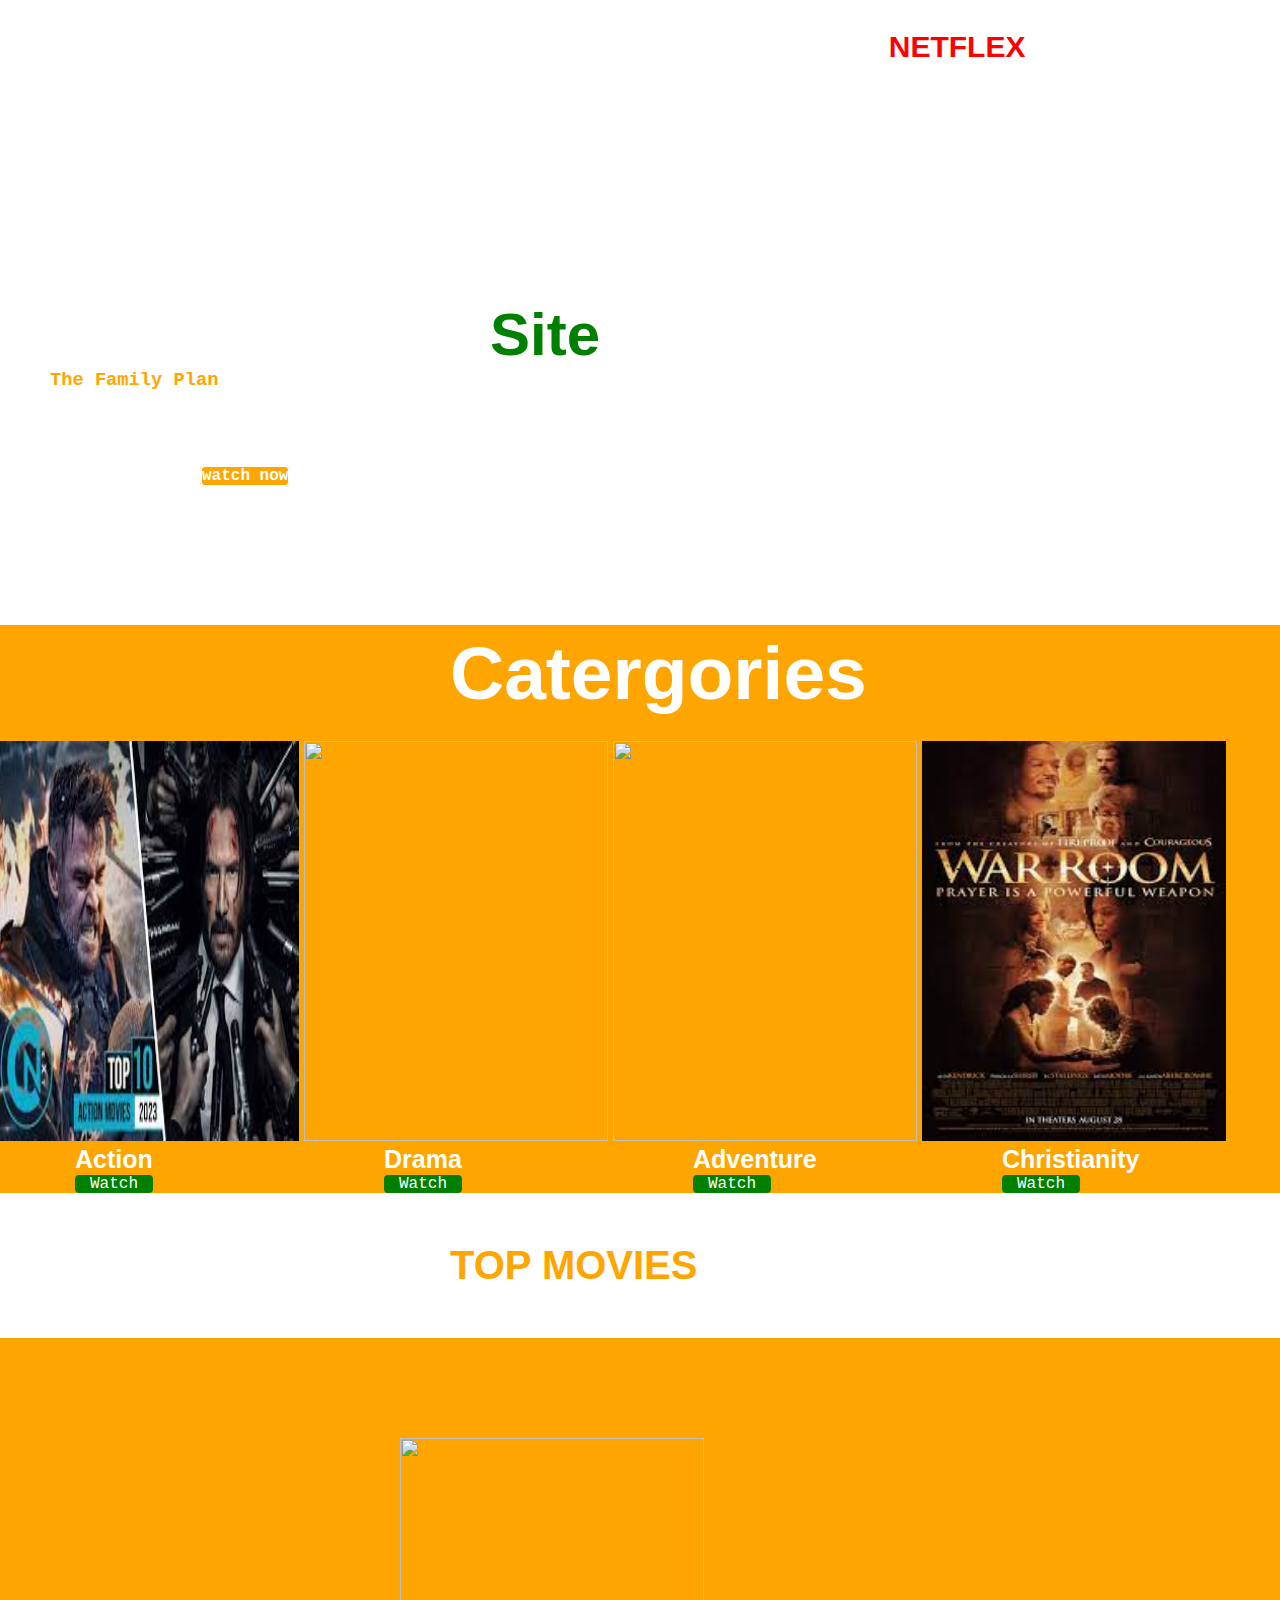
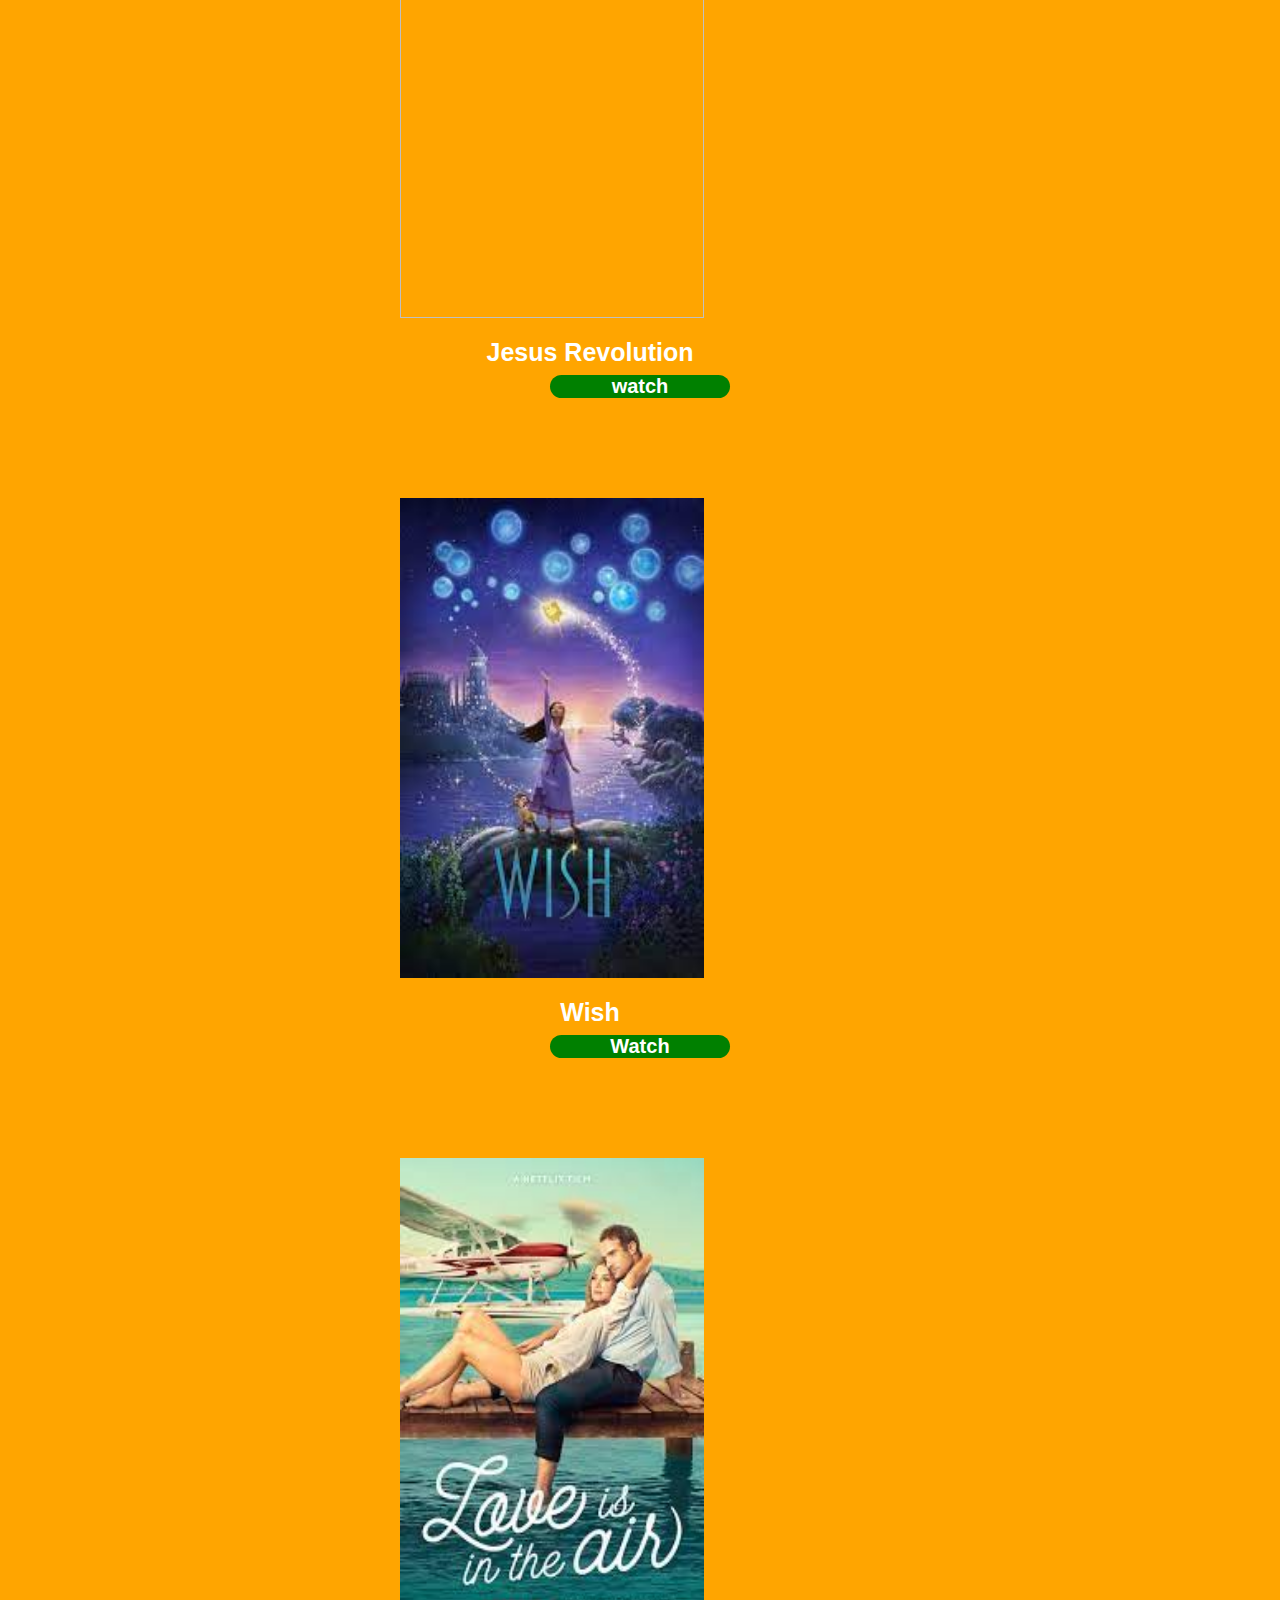
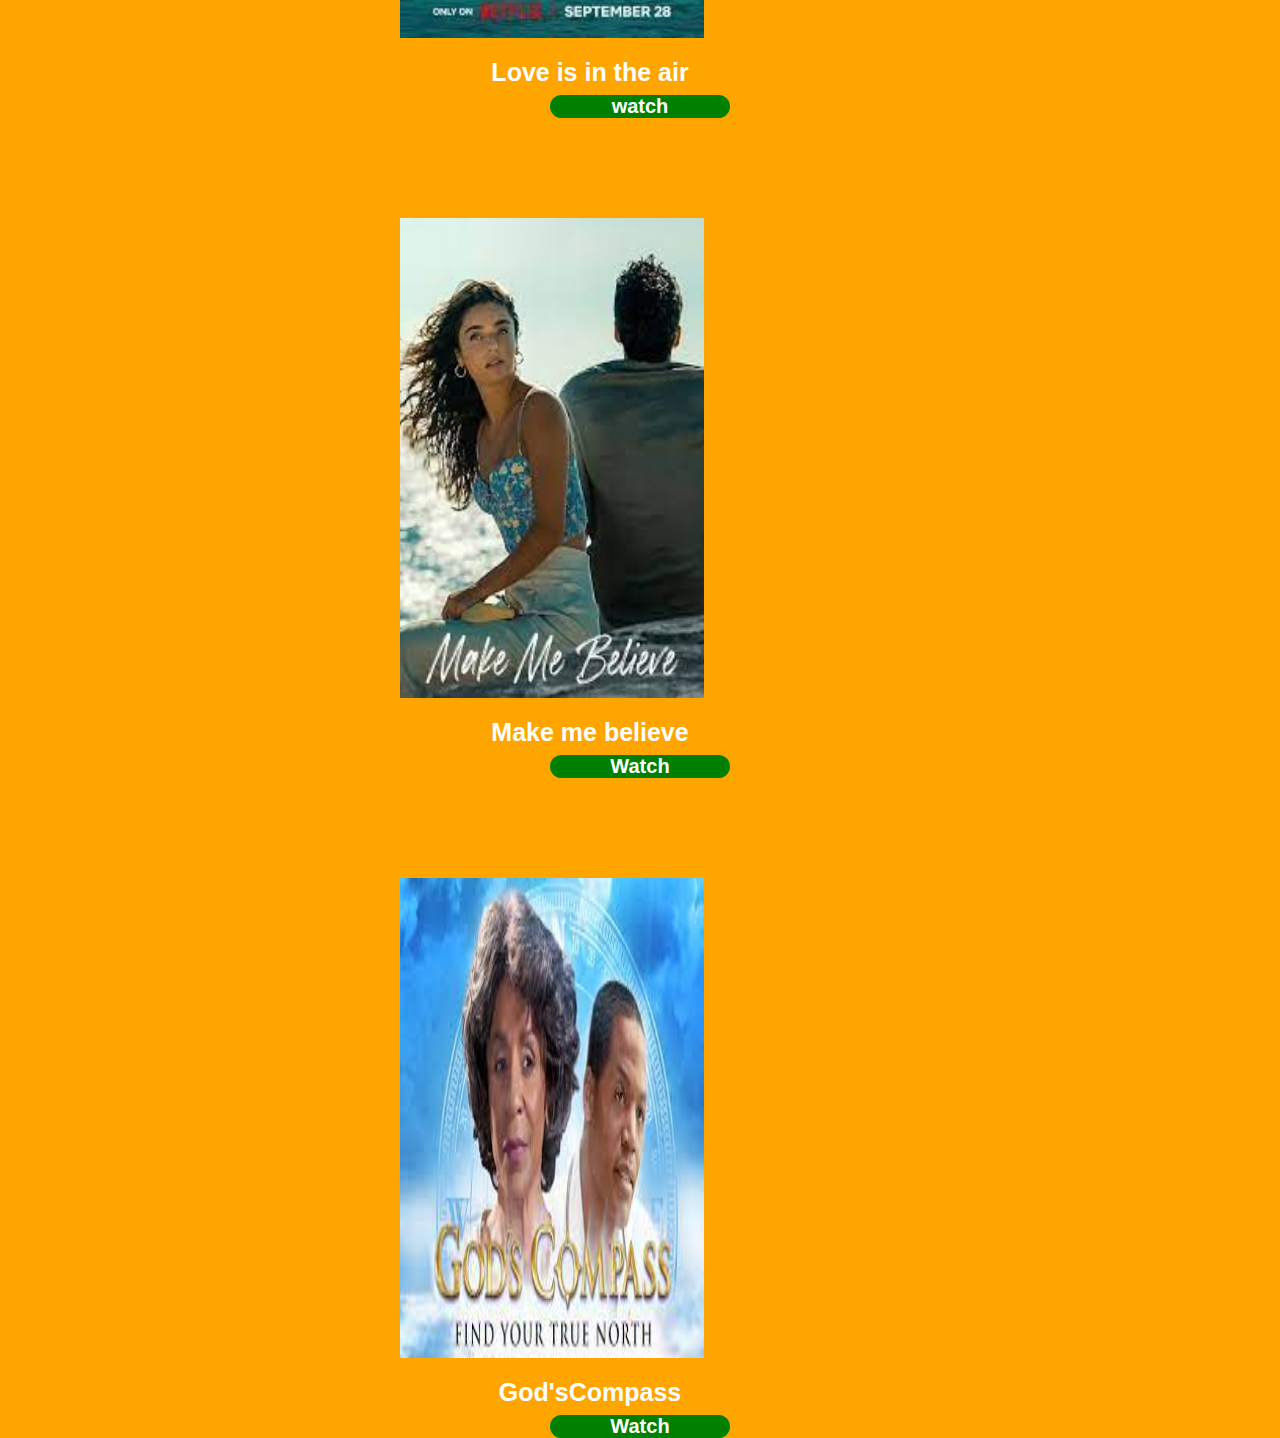
==== index.html @ d95799eb "movie ranking" ====
<!DOCTYPE html>
<html lang="en">
<head>
    <title>movie ranking</title>
    <meta charset="UTF-8">
    <meta http-equiv="X-UA-Compatible" content="IE=edge">
    <meta name="viewport" content="width=device-width, initial-scale=1.0">
    <link rel="stylesheet" href="css/style.css">
</head>
<style>
    body{
        background: url(https://resizing.flixster.com/-XZAfHZM39UwaGJIFWKAE8fS0ak=/v3/t/assets/p26016828_k_h9_ab.jpg);
        background-size: cover;
        background-repeat: no-repeat;
        height: 100vh;
       }
    
</style>
<body>
    <header id="header">
        <ul>
            <li><a href=""class="active">Home</a></li>
            <li><a href="Explore.html"class="active">Explore</a></li>
            <li><a href="about.html"class="active">About </a></li>
        </ul>
        <a href="" class="logo">NETFLEX</a>
    </header>
    <div class="main">
        <h1>Movie Ranking<span> Site</span></h1>
        <h3>The Family Plan</h3>
        <p>
            When enemies from his past track him down, former elite government 
            assassin Dan packs his <br>wife,teen daughter, teen son, and 10-month-old
            baby into their minivan and takes off on an <br>impromptu cross-country road 
            trip to Las Vegas
        </p>
        <a href="https://i.ytimg.com/an_webp/ns8weNznn1Y/mqdefault_6s.webp?du=3000&sqp=CLT4-K4G&rs=AOn4CLDiad9alRw7ncm4p07wPzbD5R-8Zg">watch now</a>
     </div>
     <section class="fan">
        <h1>Catergories</h1>
         <div class="all">
             <div class="content">
                 <img src="[data-uri]"
                  alt="">
                 <p>Action</p>
                 <a href="https://i.ytimg.com/an_webp/gKH1Kei5Bps/mqdefault_6s.webp?du=3000&sqp=CJPVxa8G&rs=AOn4CLAkD7p7nLbNi-qP95meZ-VLcLa_Wg">Watch</a>
             </div>
             <div class="content">
                <img src="https://wwwimage-us.pplusstatic.com/thumbnails/photos/w370-q80/movie_asset/62/86/86/titan_us_1997_sa_poster_1400x2100_nb.jpg" 
                alt="">
                <p>Drama</p>
                <a href="https://i.ytimg.com/vi/D1-hy-V27Lg/hqdefault.jpg?sqp=-oaymwEXCNACELwBSFryq4qpAwkIARUAAIhCGAE=&rs=AOn4CLCLqL61PFXjWUva_PH_L0Pr9StfBw">Watch</a>
            </div>
            <div class="content">
                <img src="https://resizing.flixster.com/yHQF35g-bKHGdCx3TabyifPMWew=/fit-in/180x240/v2/https://resizing.flixster.com/-XZAfHZM39UwaGJIFWKAE8fS0ak=/v3/t/assets/p13499680_p_v12_bg.jpg" 
                alt="">
                <p>Adventure</p>
                <a href="https://i.ytimg.com/vi/UW0Gm65vlCk/hq720.jpg?sqp=-oaymwEcCOgCEMoBSFXyq4qpAw4IARUAAIhCGAFwAcABBg==&rs=AOn4CLBaGRW4iJh8KKh_kYCqyfaMV4gs-w">Watch</a>
            </div>
            <div class="content">
                <img src="[data-uri]"
                 alt="">
                <p>Christianity</p>
                <a href="https://i.ytimg.com/vi/64dAXc9G56I/hq720.jpg?sqp=-oaymwEcCOgCEMoBSFXyq4qpAw4IARUAAIhCGAFwAcABBg==&rs=AOn4CLBTbjp08Ar0_7HzfP_b0Ej8oPimIg">Watch</a>
            </div>
         </div>
     </section>
     <section class="love">
         <h1>TOP MOVIES</h1>
         <div class="joy">
             <div class="div1">
                <img src="https://m.media-amazon.com/images/I/71bTqJuHOzL._AC_UF894,1000_QL80_.jpg" alt="">
                <p>Jesus Revolution</p>
                <a href="https://i.ytimg.com/vi/8oTa3TVtCSM/hq720.jpg?sqp=-oaymwEcCOgCEMoBSFXyq4qpAw4IARUAAIhCGAFwAcABBg==&rs=AOn4CLCBA3uI4gdRHQxMoqVWXrEKUlREuA">watch</a>
             </div>
             <div class="div1">
                <img src="[data-uri]" alt="">
                <p>Wish</p>
                <a href="https://i.ytimg.com/vi/KFHe5MkXu60/hq720.jpg?sqp=-oaymwEcCOgCEMoBSFXyq4qpAw4IARUAAIhCGAFwAcABBg==&rs=AOn4CLD9czEVrS91dV3_a_WbvXLhoLZZ7w">Watch</a>
             </div>
             <div class="div1">
                <img src="[data-uri]" alt="">
                <p>Love is in the air</p>
                <a href="https://i.ytimg.com/vi/O2JI6EldneY/hq720.jpg?sqp=-oaymwEcCOgCEMoBSFXyq4qpAw4IARUAAIhCGAFwAcABBg==&rs=AOn4CLBshaFievozpHLLj7nvazOlil9meg">watch</a>
             </div>
             <div class="div1">
                <img src="[data-uri]" alt="">
                <p>Make me believe</p>
                <a href="https://i.ytimg.com/vi/5Tda-kt97sc/hq720.jpg?sqp=-oaymwEcCNAFEJQDSFXyq4qpAw4IARUAAIhCGAFwAcABBg==&rs=AOn4CLBnCKju0dT7WRR3TeRqn8fGQuCXKg">Watch </a>
             </div>
             <div class="div1">
                <img src="[data-uri]" alt="">
                <p>God'sCompass </p>
                <a href="https://i.ytimg.com/an_webp/o1vixx74sXY/mqdefault_6s.webp?du=3000&sqp=CKCfxq8G&rs=AOn4CLAizW1ncYekdZVlM_zgaIDW-YZYpQ">Watch</a>
             </div>
         </div>
     </section>
 
</body>
</html>
---- css/style.css ----
*{
    padding:0;
    margin:  0; 
    box-sizing: border-box;
    font-family:'Segoe UI',  sans-serif ;
}
#header{
    position: absolute;
    top:0;
    left:0;
    padding:30px 100px;
    width:100px;
    display:flex;
    justify-content:space-between;
    align-items:center;
    z-index: 10000;
    
}
#header .logo{
    color:red;
    font-weight: bolder;
    font-size:30px;
    text-decoration: none;
    padding-left:500px ;
    display: flex;
    flex-direction: row;
}
#header ul{
    display: flex;
    justify-content: center;
    align-items: center;
}
#header ul li{
    list-style: none;
    margin-left: 20px;
    font-size: 14px;
}
#header ul li a{
    text-decoration: none;
    padding: 2px 15px;
    color: white;
    border-radius: 8px;
    font-size: medium;
}
#header ul li a:hover{
    background:orange;
    transition: .5s;
}
.main{
    padding-left: 50px;
    padding-top: 50px;
}
.main h1{
    padding-top: 250px;
    padding-left:0px;
    text-align: left;
    font-size: 60px;
    color: white;
}
.main h1 span{
    color: green;
    
}
.main h3{
    color: orange;
    font-family: 'Courier New', Courier, monospace;
    
}
.main p{
    padding-top: 10px;
    padding-bottom: 20px;
    padding-left: 5px;
    padding-right: 200px;
    color: white;
    font-family:  monospace;
    font-weight: bolder;

}
.main a{
    font-family: 'Courier New', Courier, monospace;
    font-size: medium;
    border: 2px solid white;
    background-color: orange;
    margin-left: 150px;
    text-decoration: solid;
    border-radius: 5px;
    color: white;
    font-weight: bold;
}

.fan{
    background-color: orange;
    margin-block: 140px;
    
}
h1{
    color: white;
    font-family: 'Segoe UI',  sans-serif;
    font-size: 75px;
    padding-left: 450px;
    padding-top: 5px;
    text-decoration: dashed;
}
.fan .all{
    flex-direction: row;
    display: flex;
    justify-items: center;
    padding-top: 25px;
    

}

.all content{
    flex-direction: row;
    display: flex;
    text-align: center;
   
}
 
.content img{
    width: 19rem;
    height: 25rem;
    margin-left:-5px;
    margin-right: 10px;
    justify-content: space-around;
    
    
   
}
.content p{
    color: white;
    padding-left: 75px;
    font-weight: bold;
    font-size: 25px;
}
.content a{
    color: white;
    padding-left: 15px;
    padding-right: 15px;
    font-family: 'Courier New', Courier, monospace;
    font-weight: lighter;
    background-color: green;
    text-decoration: solid;
    margin-left: 75px;
    margin-right: 75px;  
    margin-top: 20px;
    border-radius: 4px;
    text-align: center;

}
.love{
    background-color: orange;
    background-size: 50px;
    margin-block:-140px;
}
.love h1{
    font-size: 40px;
    color: orange;
    background-color: white;
    padding-top: 50px;
    padding-bottom: 50px;
}
.joy{
    flex-direction: column;
    display: flex;
    text-align: center;
}
.joy .div1{
    flex-direction: column;
    display: flex;
    justify-items: center;
    padding-top: 100px
    
}
.div1 img{
    width: 19rem;
    height: 30rem;
    margin-left: 400px;
    margin-right: 10px;
    justify-content: space-around;
    
}
.div1 p{
    color: white;
    margin-left: 450px;
    margin-right: 550px;  
    margin-top: 20px;
    font-weight: bold;
    font-size: 25px;
    
}
.div1 a{
    color: white;
    background-color: green;
    margin-left: 550px;
    margin-right: 550px;  
    margin-top: 8px;
    font-weight: bold;
    font-size:20px;
    border-radius: 30px;
    text-decoration: solid;
    
    
}
@media(max-width:480px){
   
}
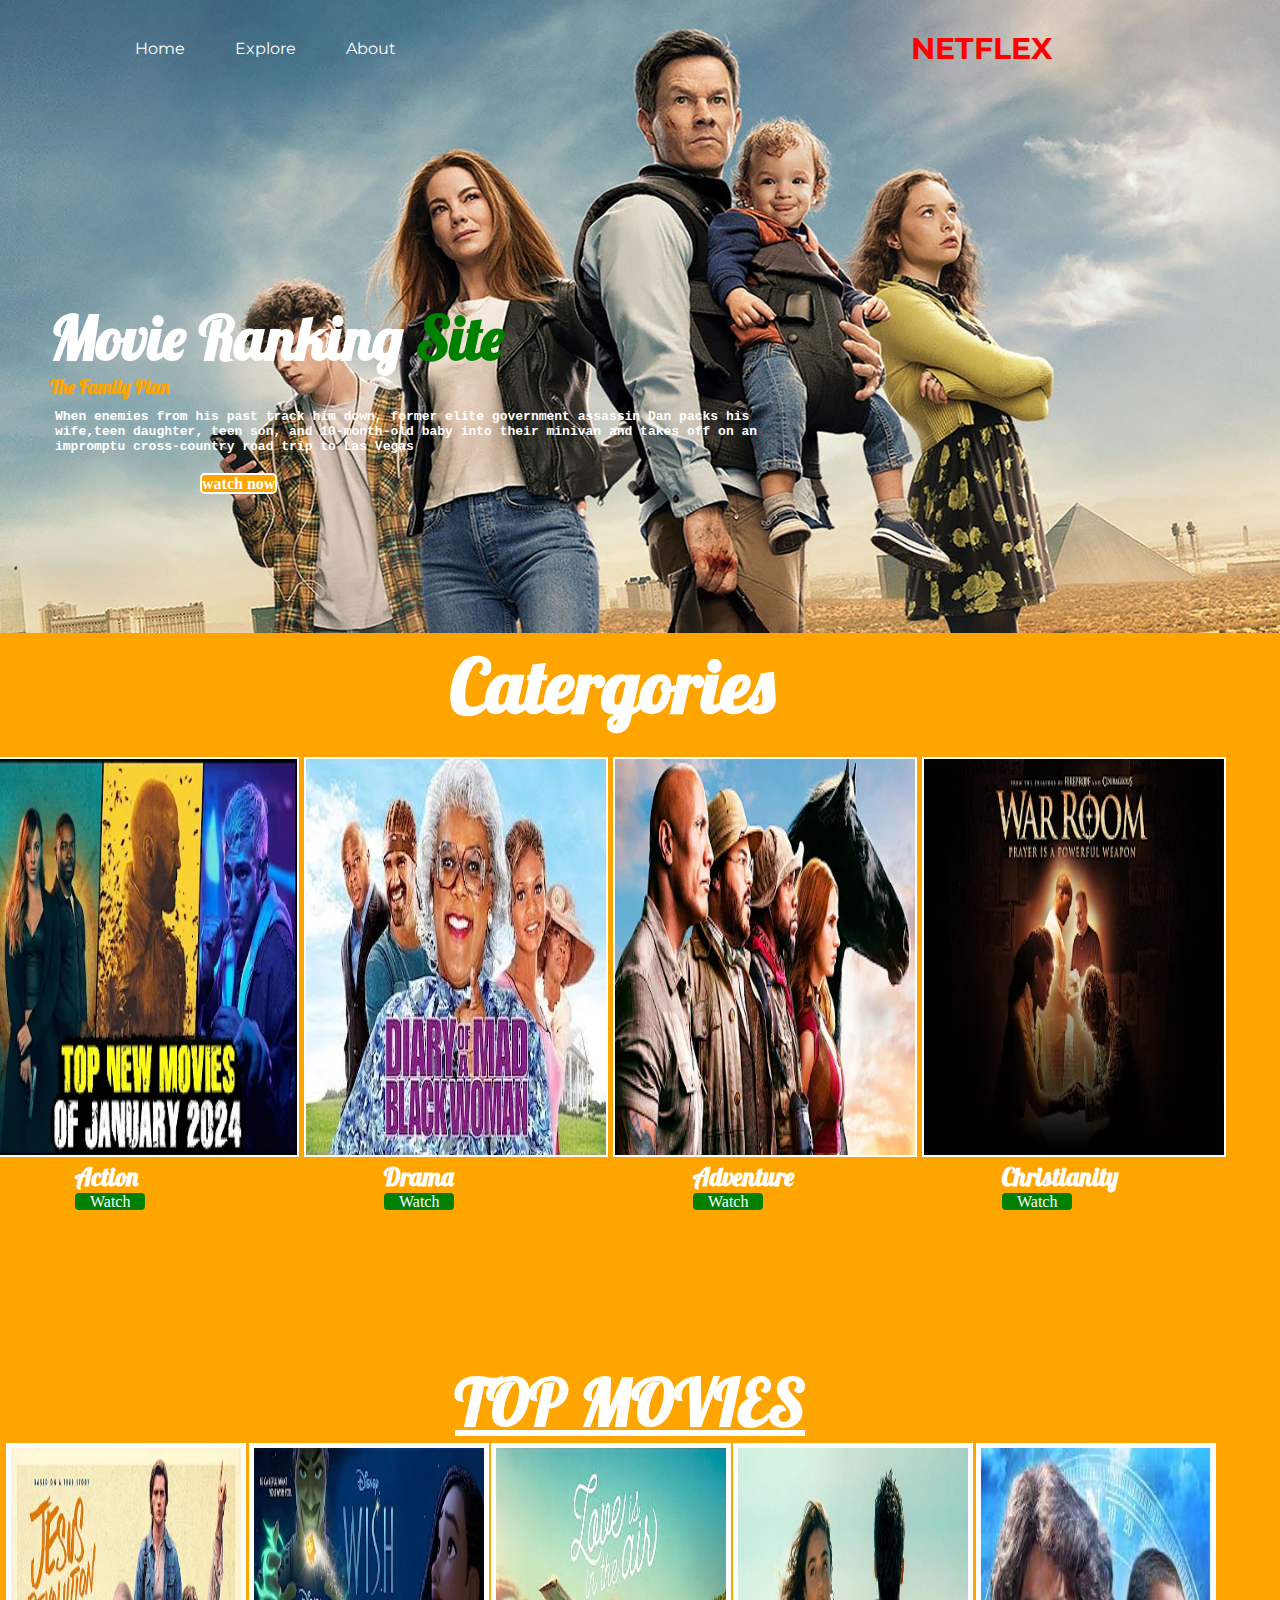
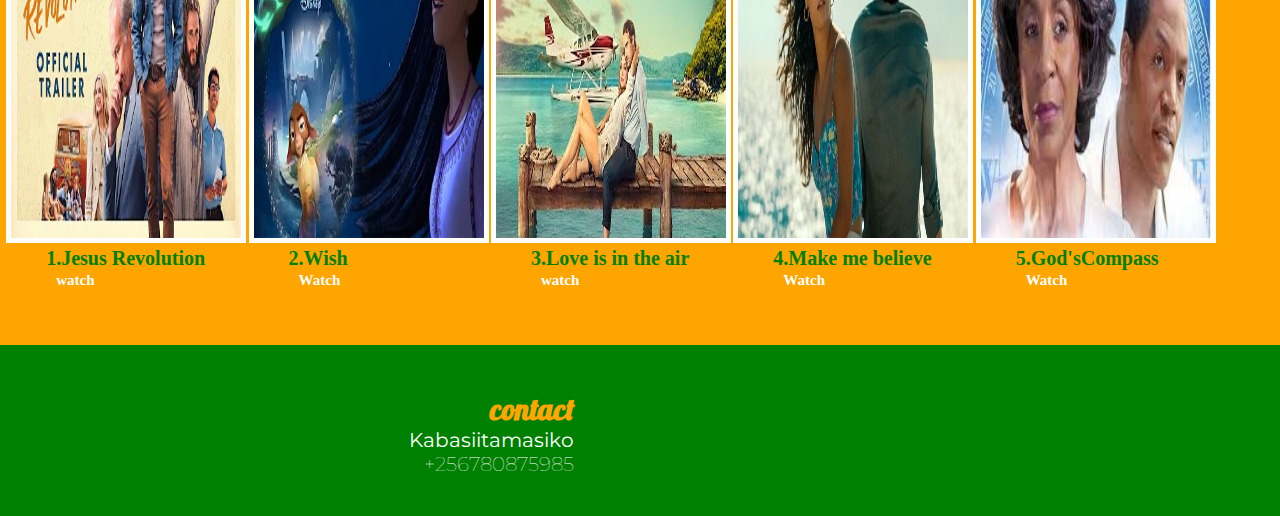
==== commit 36e91998: "movie ranking" ====
--- a/index.html
+++ b/index.html
@@ -5,17 +5,21 @@
     <meta charset="UTF-8">
     <meta http-equiv="X-UA-Compatible" content="IE=edge">
     <meta name="viewport" content="width=device-width, initial-scale=1.0">
-    <link rel="stylesheet" href="css/style.css">
+    <link rel="stylesheet" href="css/style.css" >
+    <link rel="icon" href="img/favicon (2).ico"type="image/x-icon">
+    <link rel="stylesheet" href="https://fonts.googleapis.com/css2?family=Lobster&family=Montserrat:ital,wght@0,100..900;1,100..900&family=Poppins:wght@400;500;600;700&family=Quicksand&family=Roboto:wght@100&display=swap">
+    <style>
+        body{
+            background: url(img/family.webp);
+            background-size: cover;
+            background-repeat: no-repeat;
+            height: 100vh;
+            font-family:montserrat;
+           }
+        
+    </style>
 </head>
-<style>
-    body{
-        background: url(https://resizing.flixster.com/-XZAfHZM39UwaGJIFWKAE8fS0ak=/v3/t/assets/p26016828_k_h9_ab.jpg);
-        background-size: cover;
-        background-repeat: no-repeat;
-        height: 100vh;
-       }
-    
-</style>
+
 <body>
     <header id="header">
         <ul>
@@ -34,67 +38,79 @@
             baby into their minivan and takes off on an <br>impromptu cross-country road 
             trip to Las Vegas
         </p>
-        <a href="https://i.ytimg.com/an_webp/ns8weNznn1Y/mqdefault_6s.webp?du=3000&sqp=CLT4-K4G&rs=AOn4CLDiad9alRw7ncm4p07wPzbD5R-8Zg">watch now</a>
+        <a href="https://www.youtube.com/watch?v=88hhS4U5cAc&pp=ygURZmFtaWx5IHBsYW4gbW92aWU%3D">watch now</a>
      </div>
-     <section class="fan">
-        <h1>Catergories</h1>
-         <div class="all">
-             <div class="content">
-                 <img src="[data-uri]"
-                  alt="">
-                 <p>Action</p>
-                 <a href="https://i.ytimg.com/an_webp/gKH1Kei5Bps/mqdefault_6s.webp?du=3000&sqp=CJPVxa8G&rs=AOn4CLAkD7p7nLbNi-qP95meZ-VLcLa_Wg">Watch</a>
+     <main>
+        <section class="fan">
+            <h1>Catergories</h1>
+             <div class="all">
+                 <div class="content">
+                     <img src="img/action.webp"  alt="">
+                     <p>Action</p>
+                     <a href="action.html">Watch</a>
+                 </div>
+                 <div class="content">
+                    <img src="img/drama.webp" 
+                    alt="">
+                    <p>Drama</p>
+                    <a href="drama.html">Watch</a>
+                </div>
+                <div class="content">
+                    <img src="img/adv.webp" 
+                    alt="">
+                    <p>Adventure</p>
+                    <a href="adventure.html">Watch</a>
+                </div>
+                <div class="content">
+                    <img src="img/christian.webp"
+                     alt="">
+                    <p>Christianity</p>
+                    <a href="christianity.html">Watch</a>
+                </div>
              </div>
-             <div class="content">
-                <img src="https://wwwimage-us.pplusstatic.com/thumbnails/photos/w370-q80/movie_asset/62/86/86/titan_us_1997_sa_poster_1400x2100_nb.jpg" 
-                alt="">
-                <p>Drama</p>
-                <a href="https://i.ytimg.com/vi/D1-hy-V27Lg/hqdefault.jpg?sqp=-oaymwEXCNACELwBSFryq4qpAwkIARUAAIhCGAE=&rs=AOn4CLCLqL61PFXjWUva_PH_L0Pr9StfBw">Watch</a>
-            </div>
-            <div class="content">
-                <img src="https://resizing.flixster.com/yHQF35g-bKHGdCx3TabyifPMWew=/fit-in/180x240/v2/https://resizing.flixster.com/-XZAfHZM39UwaGJIFWKAE8fS0ak=/v3/t/assets/p13499680_p_v12_bg.jpg" 
-                alt="">
-                <p>Adventure</p>
-                <a href="https://i.ytimg.com/vi/UW0Gm65vlCk/hq720.jpg?sqp=-oaymwEcCOgCEMoBSFXyq4qpAw4IARUAAIhCGAFwAcABBg==&rs=AOn4CLBaGRW4iJh8KKh_kYCqyfaMV4gs-w">Watch</a>
-            </div>
-            <div class="content">
-                <img src="[data-uri]"
-                 alt="">
-                <p>Christianity</p>
-                <a href="https://i.ytimg.com/vi/64dAXc9G56I/hq720.jpg?sqp=-oaymwEcCOgCEMoBSFXyq4qpAw4IARUAAIhCGAFwAcABBg==&rs=AOn4CLBTbjp08Ar0_7HzfP_b0Ej8oPimIg">Watch</a>
-            </div>
-         </div>
-     </section>
-     <section class="love">
-         <h1>TOP MOVIES</h1>
-         <div class="joy">
-             <div class="div1">
-                <img src="https://m.media-amazon.com/images/I/71bTqJuHOzL._AC_UF894,1000_QL80_.jpg" alt="">
-                <p>Jesus Revolution</p>
-                <a href="https://i.ytimg.com/vi/8oTa3TVtCSM/hq720.jpg?sqp=-oaymwEcCOgCEMoBSFXyq4qpAw4IARUAAIhCGAFwAcABBg==&rs=AOn4CLCBA3uI4gdRHQxMoqVWXrEKUlREuA">watch</a>
+         </section>
+         <section class="love">
+             <h1>TOP MOVIES</h1>
+             <div class="joy">
+                 <div class="div1">
+                    <img src="img/jesus.webp" alt="">
+                    <p> 1.Jesus Revolution</p>
+                    <a href="https://www.youtube.com/watch?v=8vmHFvnjPDw&pp=ygUhamVzdXMgcmV2b2x1dGlvbiBtb3ZpZSBmdWxsIG1vdmll">watch</a>
+                 </div>
+                 <div class="div1">
+                    <img src="img/wish.webp" alt="">
+                    <p> 2.Wish</p>
+                    <a href="https://www.youtube.com/watch?v=KFHe5MkXu60&pp=ygUVd2lzaCBtb3ZpZSBmdWxsIG1vdmll">Watch</a>
+                 </div>
+                 <div class="div1">
+                    <img src="img/love.webp" alt="">
+                    <p>3.Love is in the air</p>
+                    <a href="https://www.youtube.com/watch?v=Z93D2EaD928&pp=ygUibG92ZSBpcyBpbiB0aGUgYWlybW92aWUgZnVsbCBtb3ZpZQ%3D%3D">watch</a>
+                 </div>
+                 <div class="div1">
+                    <img src="img/belive.jpg" alt="">
+                    <p> 4.Make me believe</p>
+                    <a href="https://www.youtube.com/watch?v=5Tda-kt97sc&pp=ygUebWFrZSBtZSBiZWxpdmVtb3ZpZSBmdWxsIG1vdmll">Watch </a>
+                 </div>
+                 <div class="div1">
+                    <img src="img/COMPASS.jpeg" alt="">
+                    <p>5.God'sCompass </p>
+                    <a href="https://www.youtube.com/watch?v=o1vixx74sXY&pp=ygUYR09EJ1MgQ09NUEFTUyBmdWxsIG1vdmll">Watch</a>
+                 </div>
              </div>
-             <div class="div1">
-                <img src="[data-uri]" alt="">
-                <p>Wish</p>
-                <a href="https://i.ytimg.com/vi/KFHe5MkXu60/hq720.jpg?sqp=-oaymwEcCOgCEMoBSFXyq4qpAw4IARUAAIhCGAFwAcABBg==&rs=AOn4CLD9czEVrS91dV3_a_WbvXLhoLZZ7w">Watch</a>
-             </div>
-             <div class="div1">
-                <img src="[data-uri]" alt="">
-                <p>Love is in the air</p>
-                <a href="https://i.ytimg.com/vi/O2JI6EldneY/hq720.jpg?sqp=-oaymwEcCOgCEMoBSFXyq4qpAw4IARUAAIhCGAFwAcABBg==&rs=AOn4CLBshaFievozpHLLj7nvazOlil9meg">watch</a>
-             </div>
-             <div class="div1">
-                <img src="[data-uri]" alt="">
-                <p>Make me believe</p>
-                <a href="https://i.ytimg.com/vi/5Tda-kt97sc/hq720.jpg?sqp=-oaymwEcCNAFEJQDSFXyq4qpAw4IARUAAIhCGAFwAcABBg==&rs=AOn4CLBnCKju0dT7WRR3TeRqn8fGQuCXKg">Watch </a>
-             </div>
-             <div class="div1">
-                <img src="[data-uri]" alt="">
-                <p>God'sCompass </p>
-                <a href="https://i.ytimg.com/an_webp/o1vixx74sXY/mqdefault_6s.webp?du=3000&sqp=CKCfxq8G&rs=AOn4CLAizW1ncYekdZVlM_zgaIDW-YZYpQ">Watch</a>
-             </div>
-         </div>
-     </section>
- 
+         </section>
+     
+     </main>
+  
 </body>
+<footer>
+    <section class="contact">
+        <div>
+            <h1>contact</h1>
+                <a href="">Kabasiitamasiko</a>
+                <h2>+256780875985</h2> 
+        </div>
+
+    </section>
+</footer>
 </html>
--- a/css/style.css
+++ b/css/style.css
@@ -1,8 +1,10 @@
+
 *{
     padding:0;
     margin:  0; 
     box-sizing: border-box;
-    font-family:'Segoe UI',  sans-serif ;
+    
+    
 }
 #header{
     position: absolute;
@@ -56,6 +58,7 @@
     text-align: left;
     font-size: 60px;
     color: white;
+    font-family:"Lobster" ;
 }
 .main h1 span{
     color: green;
@@ -63,7 +66,7 @@
 }
 .main h3{
     color: orange;
-    font-family: 'Courier New', Courier, monospace;
+    font-family:"Lobster";
     
 }
 .main p{
@@ -77,7 +80,7 @@
 
 }
 .main a{
-    font-family: 'Courier New', Courier, monospace;
+    font-family: "monstrrat";
     font-size: medium;
     border: 2px solid white;
     background-color: orange;
@@ -88,6 +91,9 @@
     font-weight: bold;
 }
 
+main{
+    background-color: orange;
+}
 .fan{
     background-color: orange;
     margin-block: 140px;
@@ -95,7 +101,7 @@
 }
 h1{
     color: white;
-    font-family: 'Segoe UI',  sans-serif;
+    font-family: "Lobster";
     font-size: 75px;
     padding-left: 450px;
     padding-top: 5px;
@@ -114,7 +120,7 @@
     flex-direction: row;
     display: flex;
     text-align: center;
-   
+    
 }
  
 .content img{
@@ -123,7 +129,7 @@
     margin-left:-5px;
     margin-right: 10px;
     justify-content: space-around;
-    
+    border: 2px solid white;
     
    
 }
@@ -132,12 +138,13 @@
     padding-left: 75px;
     font-weight: bold;
     font-size: 25px;
+    font-family: "Lobster";
 }
 .content a{
     color: white;
     padding-left: 15px;
     padding-right: 15px;
-    font-family: 'Courier New', Courier, monospace;
+    font-family: "monstrrat";
     font-weight: lighter;
     background-color: green;
     text-decoration: solid;
@@ -149,59 +156,182 @@
 
 }
 .love{
-    background-color: orange;
-    background-size: 50px;
-    margin-block:-140px;
+
+    padding: 5px;
+   
+   
 }
 .love h1{
-    font-size: 40px;
-    color: orange;
-    background-color: white;
-    padding-top: 50px;
-    padding-bottom: 50px;
+    padding-right: 80px;
+    display: flex;
+    text-align: center;
+    text-decoration: underline;
+    font-size: 65px;
+
 }
 .joy{
-    flex-direction: column;
-    display: flex;
-    text-align: center;
+    background-color:orange;
+    display: flex;
+    flex-direction: row;
+     padding-bottom: 50px;
 }
 .joy .div1{
-    flex-direction: column;
-    display: flex;
-    justify-items: center;
-    padding-top: 100px
-    
-}
-.div1 img{
-    width: 19rem;
-    height: 30rem;
-    margin-left: 400px;
-    margin-right: 10px;
-    justify-content: space-around;
+   
+    justify-content: center;
+    padding:1.2px;
+    flex-direction: row;
+    align-content: center;
+   
+}
+
+ .div1 img{
+    height: 25rem;
+    width: 15rem;
+    
+    border: 5px solid white;
+   
     
 }
 .div1 p{
-    color: white;
-    margin-left: 450px;
-    margin-right: 550px;  
-    margin-top: 20px;
+    justify-content: center;
+    margin-left: 40px;
     font-weight: bold;
-    font-size: 25px;
-    
+    font-size: 20px;
+    color: green;
+    font-family: "monstrrat";
 }
 .div1 a{
-    color: white;
+    display: flex;
+    margin-left: 50px;
+    margin-top: 2px;
+    font-weight: bold;
+    font-size: 15px;
+    color: white;
+    font-family:"monstrrat" ;
+    text-decoration: none;
+}
+.contact {
     background-color: green;
-    margin-left: 550px;
-    margin-right: 550px;  
-    margin-top: 8px;
-    font-weight: bold;
-    font-size:20px;
-    border-radius: 30px;
-    text-decoration: solid;
-    
-    
-}
-@media(max-width:480px){
-   
-}
+    display: flex;
+    text-align: end;
+    padding: 40px;
+}
+.contact h1{
+  color: orange;
+  font-size: 30px;
+
+ 
+     
+}
+.contact  a{
+   color: white;
+   font-size: 20px;
+   text-decoration: none;
+    
+}
+.contact   h2{
+   color: white;
+   font-size: 20px;
+   font-weight: lighter;
+}
+@media  screen and (max-width:800px){
+    .main h1{
+        font-size: 36px;
+        line-height: 50px;
+    } 
+    #header ul li a{
+        width: 100%;
+        height: 50px;
+        margin-right: -10px;
+        flex-direction: column;
+    }
+    #header .logo{
+        margin-left: -1000px;
+        font-size: 20px;
+    }
+    .main{
+        padding-left: -20px;
+        padding-top: -20px;
+    }
+    .main p{
+        padding-top: 5px;
+        padding-bottom: 15px;
+        padding-left: 10px;
+        padding-right: 10px;
+        
+    
+    }
+    h1{
+        font-size: 35px;
+        padding-left:100px;
+        padding-top: 5px;
+        
+    }
+    .fan .all{
+        flex-direction: column;
+        align-content: center;
+        padding-top: 25px;
+        margin-left: 50px;
+        
+    
+    }
+    .content p{
+        padding-left: 100px;
+    }
+    .content a{
+        margin-left: 100px;
+    }
+    .love h1{
+        font-size: 45px;
+    
+    }
+    .joy{
+      
+        flex-direction: column;
+         margin-left: 65px;
+         font-family: "monstrrat";
+    }
+    .joy .div1{
+        flex-direction: column;
+        
+    }
+    .div1 img{
+        height: 20rem;
+        width: 15rem;
+        
+       
+        
+    }
+    .div1 p{
+       
+        margin-left: 15px;
+        font-weight: bold;
+        font-size: 30px;
+        color: green;
+        font-family: "monstrrat";
+    }
+    .div1 a{
+        
+        margin-left: 80px;
+        margin-top: 2px;
+
+    }
+    .contact {
+        text-align:center;
+        padding: 50px;
+    }
+    .contact h1{
+      font-size: 40px;
+    }
+    .contact  a{
+       font-size: 17px;
+       padding-left: 100px;
+        
+    }
+    .contact   h2{
+       color: white;
+       font-size: 20px;
+       font-weight: 20px;
+       padding-left: 100px;
+    }
+}
